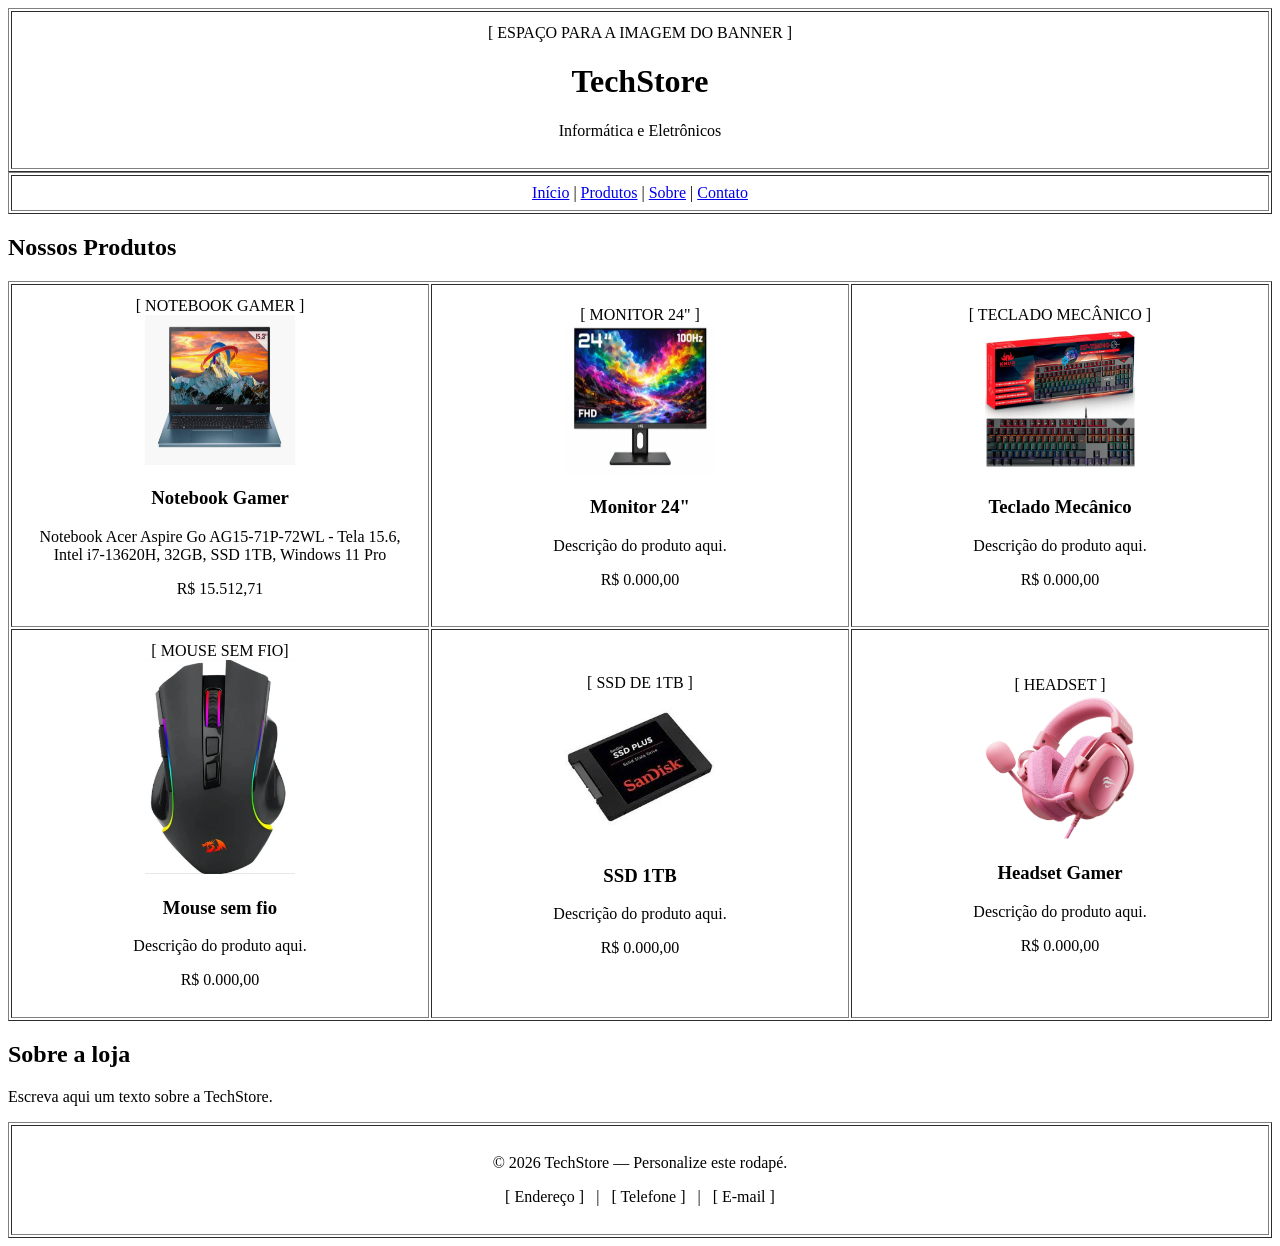
==== index.html @ eebca2a0 "OK" ====
<!DOCTYPE html>
<html lang="pt-br">
<head>
    <meta charset="UTF-8">
    <meta name="viewport" content="width=device-width, initial-scale=1.0">
    <title>TechStore</title>
</head>
<body>

    <!-- ============================================================ -->
    <!-- CABEÇALHO / BANNER                                            -->
    <!-- Espaço em branco para inserir a imagem do banner.            -->
    <!-- ============================================================ -->
    <table border="1" width="100%" cellpadding="12">
        <tr>
            <td align="center">

                <!-- Coloque aqui a imagem do banner (ex.: img/banner.jpg) -->
                [ ESPAÇO PARA A IMAGEM DO BANNER ]
                <!-- <img src="img/banner.jpg" alt="Banner da TechStore" width="100%"> -->

                <h1>TechStore</h1>
                <p>Informática e Eletrônicos</p>
            </td>
        </tr>
    </table>


    <!-- ============================================================ -->
    <!-- MENU DE NAVEGAÇÃO                                             -->
    <!-- ============================================================ -->
    <table border="1" width="100%" cellpadding="8">
        <tr>
            <td align="center">
                <a href="#">Início</a> |
                <a href="#produtos">Produtos</a> |
                <a href="#sobre">Sobre</a> |
                <a href="#contato">Contato</a>
            </td>
        </tr>
    </table>


    <!-- ============================================================ -->
    <!-- PRODUTOS                                                      -->
    <!-- Tabela com imagens e textos. Cada célula tem um espaço em    -->
    <!-- branco para a imagem do eletrônico.                          -->
    <!-- ============================================================ -->
    <h2 id="produtos">Nossos Produtos</h2>

    <table border="1" width="100%" cellpadding="12">

        <!-- LINHA 1 -->
        <tr>
            <td align="center" width="33%">
             
                [ NOTEBOOK GAMER ]<br>
                <img src="notebookgamer.png" width="150" height="150">
                <h3>Notebook Gamer</h3>
                <p>Notebook Acer Aspire Go AG15-71P-72WL - Tela 15.6, Intel i7-13620H, 32GB, SSD 1TB, Windows 11 Pro</p>
                <p>R$ 15.512,71</p>
            </td>

            <td align="center" width="33%">
                
                [ MONITOR 24" ]<br>
                <img src="monitor.png" width="150" height="150">
                <h3>Monitor 24"</h3>
                <p>Descrição do produto aqui.</p>
                <p>R$ 0.000,00</p>
            </td>

            <td align="center" width="33%">
                
                [ TECLADO MECÂNICO ]<br>
               <img src="teclado.png" width="150" height="150">
                <h3>Teclado Mecânico</h3>
                <p>Descrição do produto aqui.</p>
                <p>R$ 0.000,00</p>
            </td>
        </tr>

        <!-- LINHA 2 -->
        <tr>
            <td align="center" width="33%">
                <!-- Coloque aqui a imagem do produto -->
                [ MOUSE SEM FIO]<br>
                <img src="mousesemfio.png" alt="Mouse" width="150">
                <h3>Mouse sem fio</h3>
                <p>Descrição do produto aqui.</p>
                <p>R$ 0.000,00</p>
            </td>

            <td align="center" width="33%">
                <!-- Coloque aqui a imagem do produto -->
                [ SSD DE 1TB ]<br>
                <img src="ssd.jpg" alt="SSD" width="150">
                <h3>SSD 1TB</h3>
                <p>Descrição do produto aqui.</p>
                <p>R$ 0.000,00</p>
            </td>

            <td align="center" width="33%">
                <!-- Coloque aqui a imagem do produto -->
                [ HEADSET ]<br>
                <img src="headset.png" alt="Headset" width="150">
                <h3>Headset Gamer</h3>
                <p>Descrição do produto aqui.</p>
                <p>R$ 0.000,00</p>
            </td>
        </tr>

    </table>


    <!-- ============================================================ -->
    <!-- SOBRE                                                         -->
    <!-- ============================================================ -->
    <h2 id="sobre">Sobre a loja</h2>
    <p>Escreva aqui um texto sobre a TechStore.</p>


    <!-- ============================================================ -->
    <!-- RODAPÉ (personalize à vontade)                               -->
    <!-- ============================================================ -->
    <table border="1" width="100%" cellpadding="12">
        <tr>
            <td align="center">
                <!-- Personalize: contato, endereço, redes sociais, etc. -->
                <p>&copy; 2026 TechStore — Personalize este rodapé.</p>
                <p>[ Endereço ] &nbsp; | &nbsp; [ Telefone ] &nbsp; | &nbsp; [ E-mail ]</p>
            </td>
        </tr>
    </table>

</body>
</html>
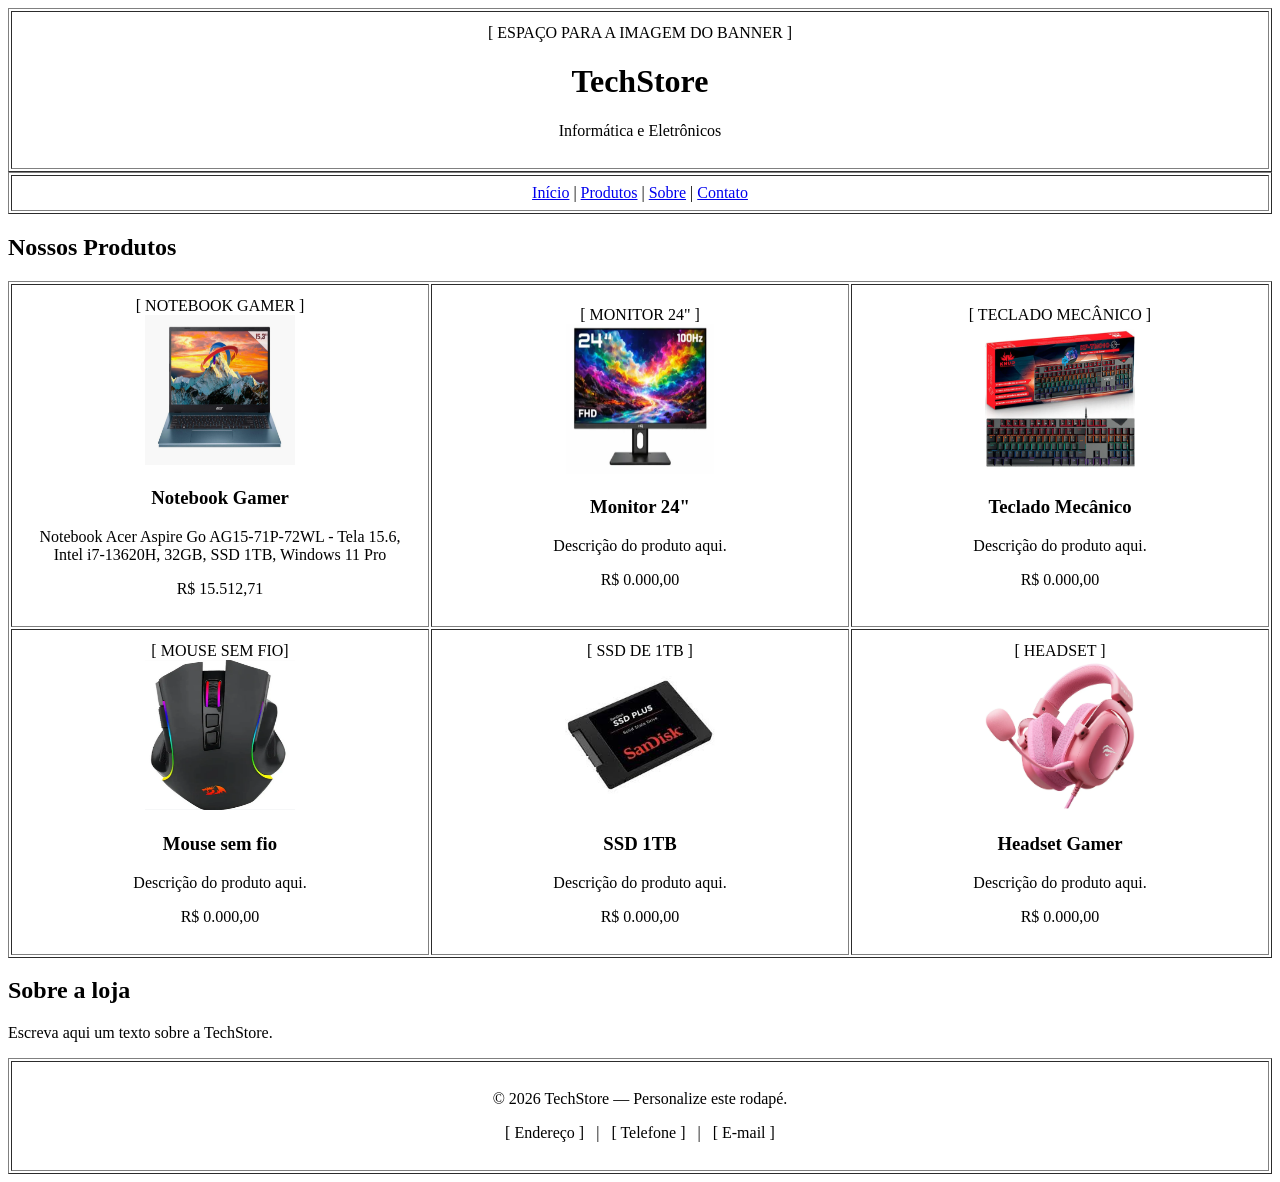
==== commit ca1ae41b: "ok" ====
--- a/index.html
+++ b/index.html
@@ -85,7 +85,7 @@
             <td align="center" width="33%">
                 <!-- Coloque aqui a imagem do produto -->
                 [ MOUSE SEM FIO]<br>
-                <img src="mousesemfio.png" alt="Mouse" width="150">
+                <img src="mousesemfio.png" alt="Mouse" width="150" height="150">
                 <h3>Mouse sem fio</h3>
                 <p>Descrição do produto aqui.</p>
                 <p>R$ 0.000,00</p>
@@ -94,7 +94,7 @@
             <td align="center" width="33%">
                 <!-- Coloque aqui a imagem do produto -->
                 [ SSD DE 1TB ]<br>
-                <img src="ssd.jpg" alt="SSD" width="150">
+                <img src="ssd.jpg" alt="SSD" width="150" height="150">
                 <h3>SSD 1TB</h3>
                 <p>Descrição do produto aqui.</p>
                 <p>R$ 0.000,00</p>
@@ -103,7 +103,7 @@
             <td align="center" width="33%">
                 <!-- Coloque aqui a imagem do produto -->
                 [ HEADSET ]<br>
-                <img src="headset.png" alt="Headset" width="150">
+                <img src="headset.png" alt="Headset" width="150" height="150">
                 <h3>Headset Gamer</h3>
                 <p>Descrição do produto aqui.</p>
                 <p>R$ 0.000,00</p>
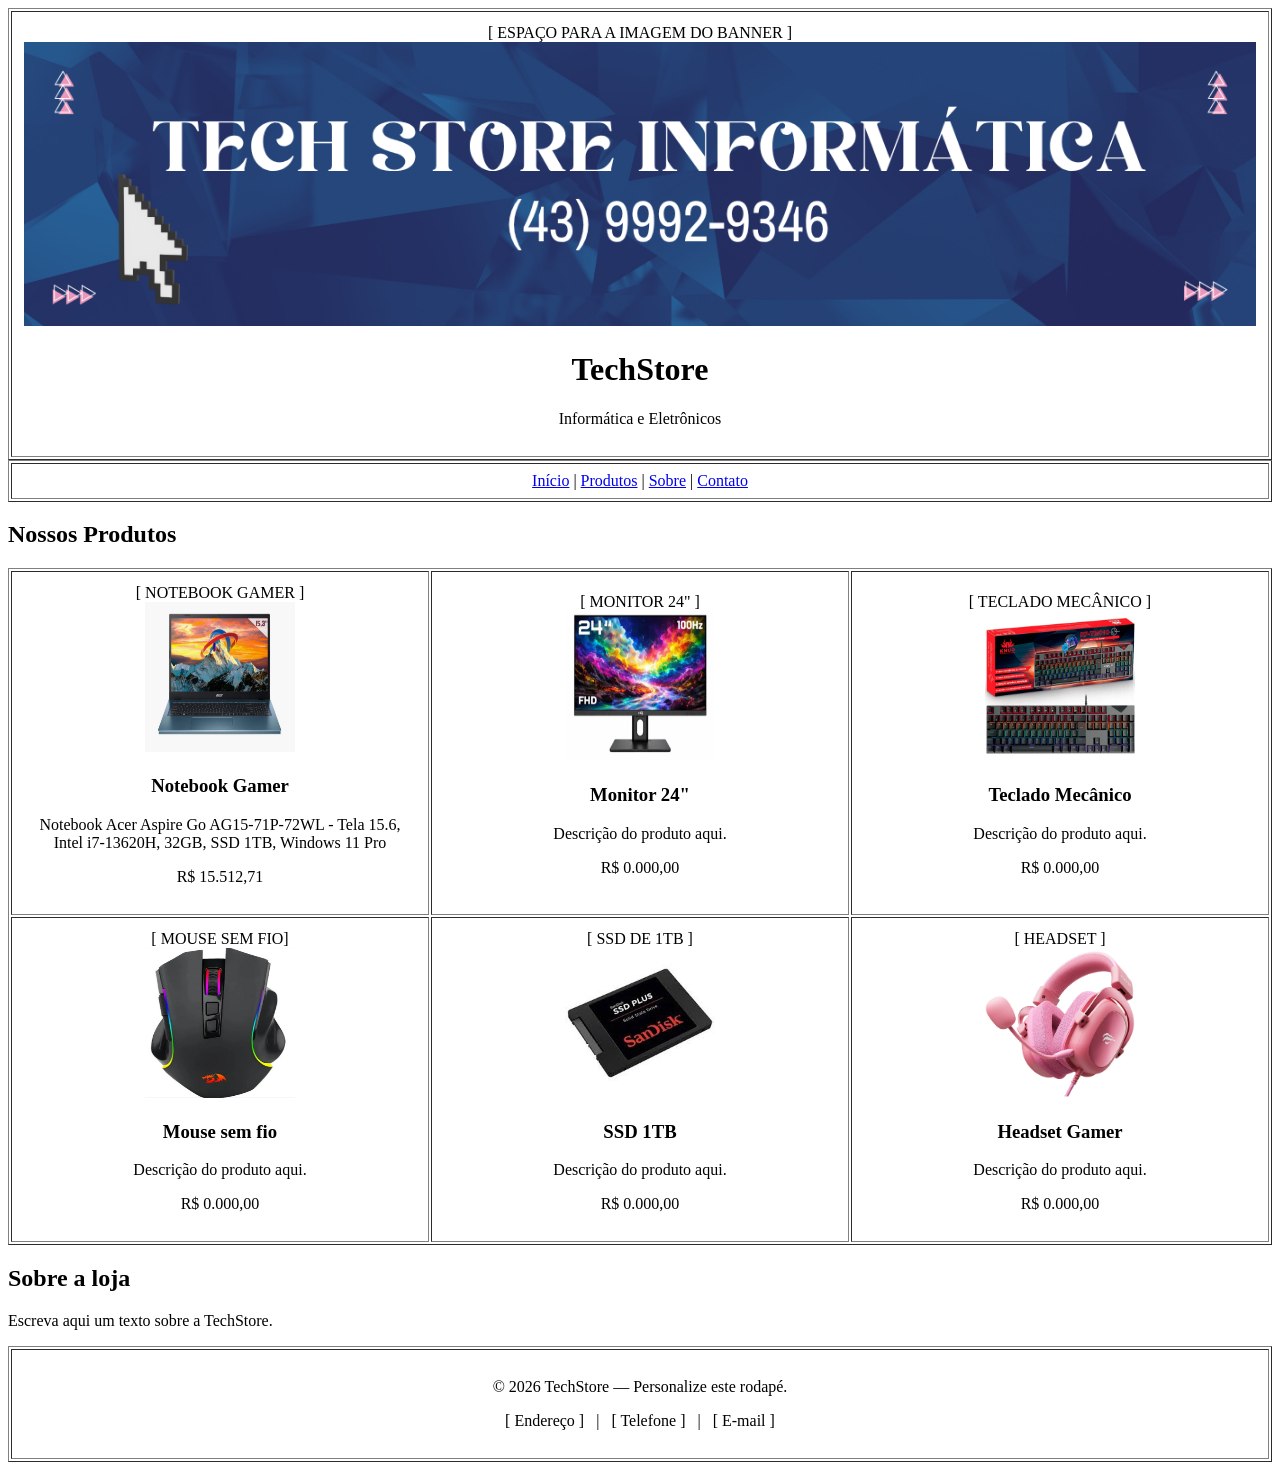
==== commit b9cb9be2: "ok" ====
--- a/index.html
+++ b/index.html
@@ -17,7 +17,7 @@
 
                 <!-- Coloque aqui a imagem do banner (ex.: img/banner.jpg) -->
                 [ ESPAÇO PARA A IMAGEM DO BANNER ]
-                <!-- <img src="img/banner.jpg" alt="Banner da TechStore" width="100%"> -->
+                <img src="banner2.png" alt="Banner da TechStore" width="100%">
 
                 <h1>TechStore</h1>
                 <p>Informática e Eletrônicos</p>
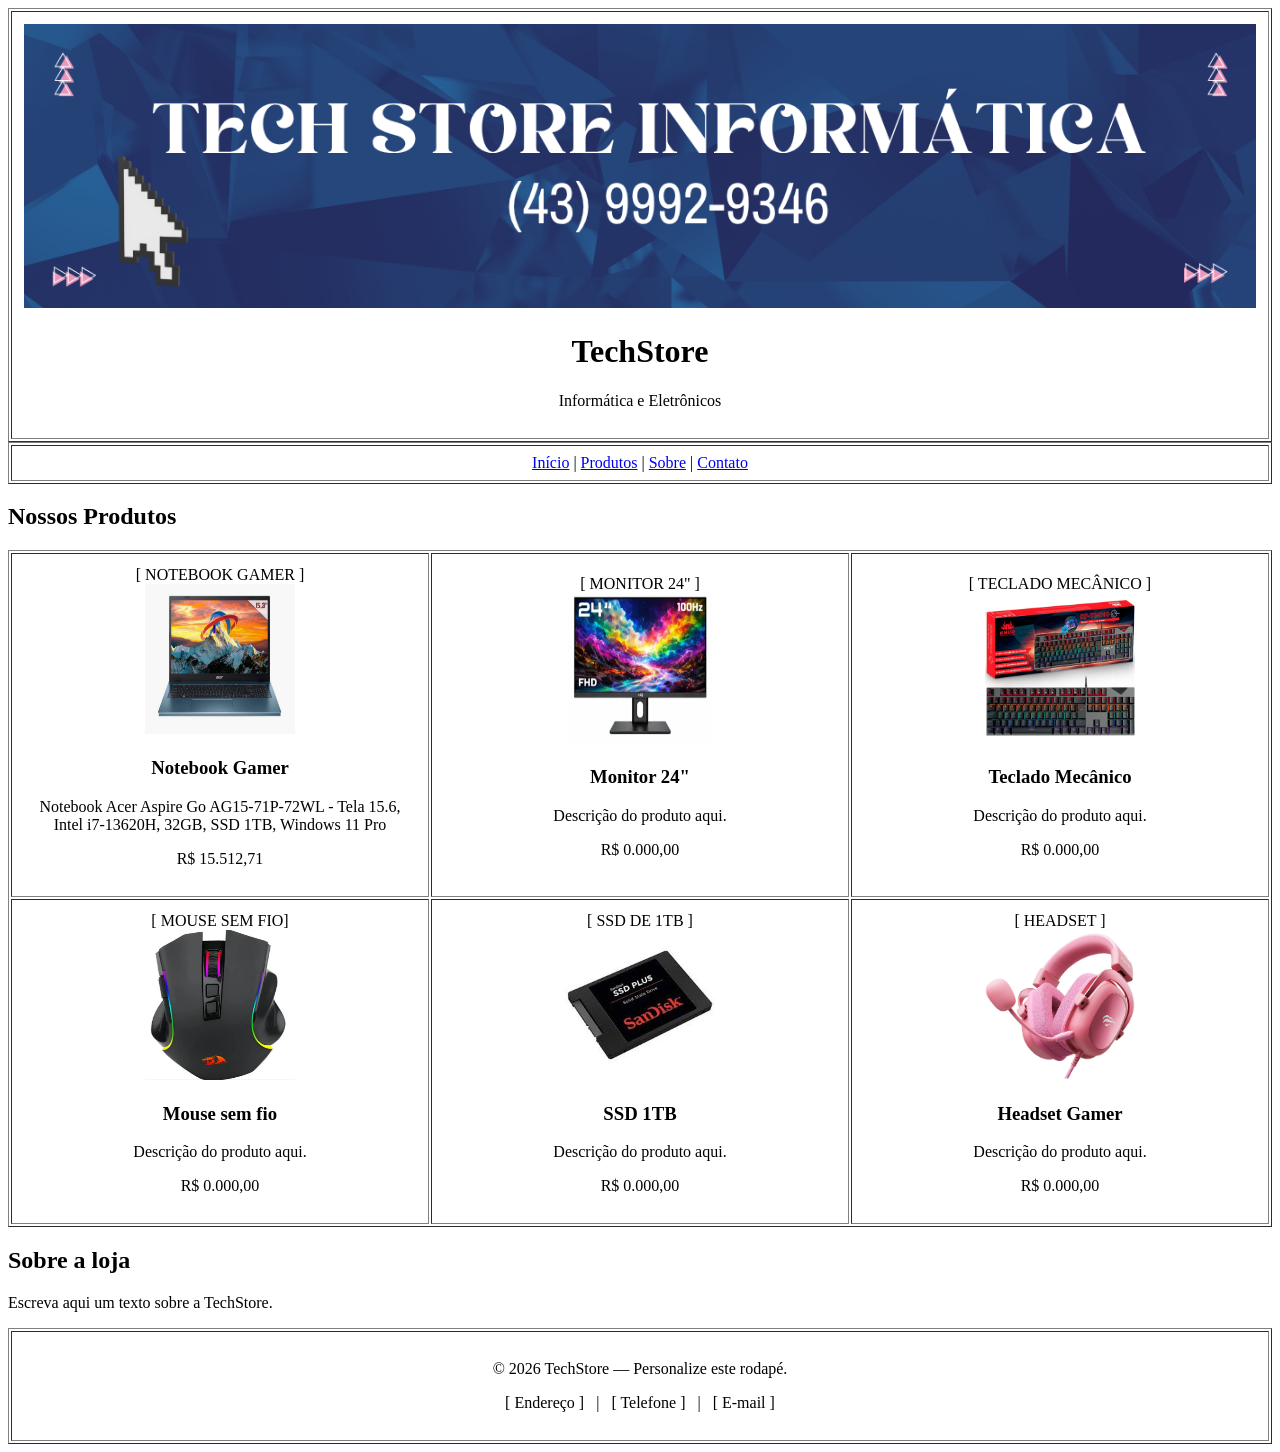
==== commit 42102229: "ok" ====
--- a/index.html
+++ b/index.html
@@ -16,7 +16,7 @@
             <td align="center">
 
                 <!-- Coloque aqui a imagem do banner (ex.: img/banner.jpg) -->
-                [ ESPAÇO PARA A IMAGEM DO BANNER ]
+                
                 <img src="banner2.png" alt="Banner da TechStore" width="100%">
 
                 <h1>TechStore</h1>
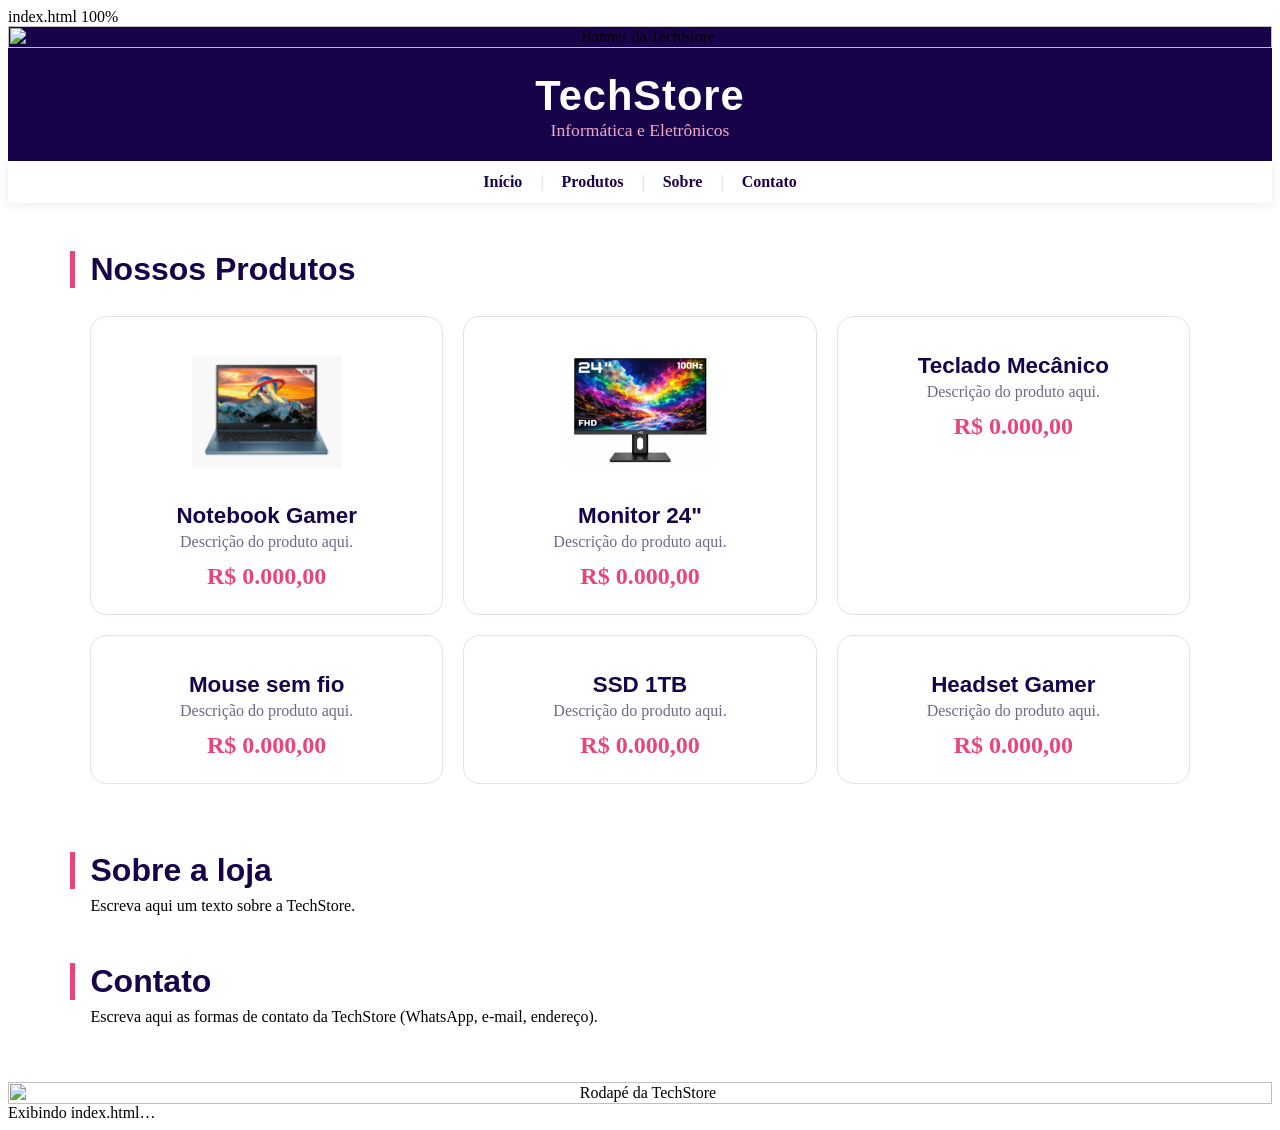
==== commit d3ec01c1: "ok" ====
--- a/index.html
+++ b/index.html
@@ -1,9 +1,12 @@
+index.html
+100%
 <!DOCTYPE html>
 <html lang="pt-br">
 <head>
     <meta charset="UTF-8">
     <meta name="viewport" content="width=device-width, initial-scale=1.0">
     <title>TechStore</title>
+    <link rel="stylesheet" href="style.css">
 </head>
 <body>
 
@@ -16,8 +19,8 @@
             <td align="center">
 
                 <!-- Coloque aqui a imagem do banner (ex.: img/banner.jpg) -->
-                
-                <img src="banner2.png" alt="Banner da TechStore" width="100%">
+
+                <img src="banner.png" alt="Banner da TechStore" width="100%">
 
                 <h1>TechStore</h1>
                 <p>Informática e Eletrônicos</p>
@@ -32,8 +35,8 @@
     <table border="1" width="100%" cellpadding="8">
         <tr>
             <td align="center">
-                <a href="#">Início</a> |
-                <a href="#produtos">Produtos</a> |
+                <a href="index.html">Início</a> |
+                <a href="produtos.html">Produtos</a> |
                 <a href="#sobre">Sobre</a> |
                 <a href="#contato">Contato</a>
             </td>
@@ -53,27 +56,27 @@
         <!-- LINHA 1 -->
         <tr>
             <td align="center" width="33%">
-             
-                [ NOTEBOOK GAMER ]<br>
-                <img src="notebookgamer.png" width="150" height="150">
+
+                <br>
+                <img src="notebookgamer.png" alt="Notebook Gamer" width="150" height="150">
                 <h3>Notebook Gamer</h3>
-                <p>Notebook Acer Aspire Go AG15-71P-72WL - Tela 15.6, Intel i7-13620H, 32GB, SSD 1TB, Windows 11 Pro</p>
-                <p>R$ 15.512,71</p>
+                <p>Descrição do produto aqui.</p>
+                <p>R$ 0.000,00</p>
             </td>
 
             <td align="center" width="33%">
-                
-                [ MONITOR 24" ]<br>
-                <img src="monitor.png" width="150" height="150">
+                <!-- Coloque aqui a imagem do produto -->
+                <br>
+                <img src="monitor.png" alt="Monitor" width="150" height="150">
                 <h3>Monitor 24"</h3>
                 <p>Descrição do produto aqui.</p>
                 <p>R$ 0.000,00</p>
             </td>
 
             <td align="center" width="33%">
-                
-                [ TECLADO MECÂNICO ]<br>
-               <img src="teclado.png" width="150" height="150">
+                <!-- Coloque aqui a imagem do produto -->
+                <br>
+                <!-- <img src="img/teclado.jpg" alt="Teclado" width="150"> -->
                 <h3>Teclado Mecânico</h3>
                 <p>Descrição do produto aqui.</p>
                 <p>R$ 0.000,00</p>
@@ -84,8 +87,8 @@
         <tr>
             <td align="center" width="33%">
                 <!-- Coloque aqui a imagem do produto -->
-                [ MOUSE SEM FIO]<br>
-                <img src="mousesemfio.png" alt="Mouse" width="150" height="150">
+                <br>
+                <!-- <img src="img/mouse.jpg" alt="Mouse" width="150"> -->
                 <h3>Mouse sem fio</h3>
                 <p>Descrição do produto aqui.</p>
                 <p>R$ 0.000,00</p>
@@ -93,8 +96,8 @@
 
             <td align="center" width="33%">
                 <!-- Coloque aqui a imagem do produto -->
-                [ SSD DE 1TB ]<br>
-                <img src="ssd.jpg" alt="SSD" width="150" height="150">
+                <br>
+                <!-- <img src="img/ssd.jpg" alt="SSD" width="150"> -->
                 <h3>SSD 1TB</h3>
                 <p>Descrição do produto aqui.</p>
                 <p>R$ 0.000,00</p>
@@ -102,8 +105,8 @@
 
             <td align="center" width="33%">
                 <!-- Coloque aqui a imagem do produto -->
-                [ HEADSET ]<br>
-                <img src="headset.png" alt="Headset" width="150" height="150">
+                <br>
+                <!-- <img src="img/headset.jpg" alt="Headset" width="150"> -->
                 <h3>Headset Gamer</h3>
                 <p>Descrição do produto aqui.</p>
                 <p>R$ 0.000,00</p>
@@ -121,17 +124,24 @@
 
 
     <!-- ============================================================ -->
+    <!-- CONTATO                                                       -->
+    <!-- ============================================================ -->
+    <h2 id="contato">Contato</h2>
+    <p>Escreva aqui as formas de contato da TechStore (WhatsApp, e-mail, endereço).</p>
+
+
+    <!-- ============================================================ -->
     <!-- RODAPÉ (personalize à vontade)                               -->
     <!-- ============================================================ -->
     <table border="1" width="100%" cellpadding="12">
         <tr>
             <td align="center">
-                <!-- Personalize: contato, endereço, redes sociais, etc. -->
-                <p>&copy; 2026 TechStore — Personalize este rodapé.</p>
-                <p>[ Endereço ] &nbsp; | &nbsp; [ Telefone ] &nbsp; | &nbsp; [ E-mail ]</p>
+                 <img src="foot.png" alt="Rodapé da TechStore" width="100%" height="180">
             </td>
         </tr>
+
     </table>
 
 </body>
-</html>+</html>
+Exibindo index.html…
--- a/style.css
+++ b/style.css
@@ -0,0 +1,220 @@
+style.css
+100%
+/* =============================================================
+   TECHSTORE - style.css
+   Cada linha tem um comentário dizendo o que ela faz.
+   Não gostou de algo? Apague a linha (ou troque o valor) e veja
+   o que muda. Dica: depois de salvar, aperte Ctrl + F5.
+   ============================================================= */
+
+
+/* -------------------------------------------------------------
+   0. FONTES
+   ------------------------------------------------------------- */
+@import url("https://fonts.googleapis.com/css2?family=Barlow:wght@400;600&family=Barlow+Condensed:wght@600;700&display=swap"); /* baixa duas fontes do Google Fonts: Barlow (textos) e Barlow Condensed (títulos, parecida com a letra do banner) */
+
+
+/* -------------------------------------------------------------
+   1. PÁGINA INTEIRA
+   ------------------------------------------------------------- */
+body {
+  font-family: "Barlow", Arial, sans-serif;   /* fonte dos textos; se a Barlow não carregar, usa Arial */
+  background-color: #f4f3f8;                  /* cor de fundo da página (cinza bem claro, quase branco) */
+  color: #2a2640;                             /* cor padrão de todo o texto (grafite escuro, mais suave que o preto puro) */
+  margin: 0;                                  /* tira a margem branca que o navegador coloca em volta da página */
+  line-height: 1.6;                           /* espaço entre as linhas do texto, facilita a leitura */
+}
+
+img {
+  max-width: 100%;                            /* nenhuma imagem passa da largura da tela (importante no celular) */
+  display: block;                             /* imagem vira um bloco, isso remove um espacinho estranho embaixo dela */
+  margin: 0 auto;                             /* centraliza a imagem na horizontal */
+}
+
+
+/* -------------------------------------------------------------
+   2. TABELAS EM GERAL (tira o visual de planilha)
+   ------------------------------------------------------------- */
+table {
+  border: none;                               /* remove a borda externa que vem do border="1" */
+  border-collapse: collapse;                  /* junta as bordas das células numa só */
+}
+
+td {
+  border: none;                               /* remove a borda de cada célula */
+}
+
+
+/* -------------------------------------------------------------
+   3. BANNER (1ª tabela da página)
+   ------------------------------------------------------------- */
+table:nth-of-type(1) td {
+  padding: 0;                                 /* tira o espaço em volta do banner, ele encosta nas bordas da tela */
+  background-color: #16034a;                  /* faixa escura atrás do título, continua a cor do banner */
+}
+
+table:nth-of-type(1) img {
+  width: 100%;                                /* banner ocupa toda a largura */
+  height: auto;                               /* altura acompanha a largura, a imagem não fica esticada */
+}
+
+h1 {
+  font-family: "Barlow Condensed", Arial, sans-serif; /* fonte estreita, combina com a letra do banner */
+  font-size: 2.6rem;                          /* tamanho do título TechStore */
+  letter-spacing: 1px;                        /* afasta um pouco as letras */
+  color: #ffffff;                             /* título em branco puro */
+  margin: 24px 0 0;                           /* espaço acima do título */
+}
+
+h1 + p {
+  color: #f4a6c6;                             /* frase "Informática e Eletrônicos" em rosa (mesma cor dos triângulos do banner) */
+  margin: 0 0 20px;                           /* aproxima a frase do título e dá espaço embaixo */
+  font-size: 1.1rem;                          /* frase um pouco maior que o texto normal */
+}
+
+
+/* -------------------------------------------------------------
+   4. MENU (2ª tabela da página)
+   ------------------------------------------------------------- */
+table:nth-of-type(2) {
+  position: sticky;                           /* o menu "gruda" no topo da tela quando a página rola */
+  top: 0;                                     /* gruda exatamente no topo */
+  z-index: 10;                                /* fica por cima das outras coisas ao rolar */
+  background-color: #ffffff;                  /* menu em faixa branca, separa o topo escuro do conteúdo */
+  box-shadow: 0 2px 10px rgba(22, 3, 74, 0.08); /* sombra leve embaixo do menu, dá sensação de "flutuar" */
+}
+
+table:nth-of-type(2) td {
+  padding: 12px;                              /* altura da faixa do menu */
+  color: #cfcbe0;                             /* cor das barrinhas | entre os links (cinza claro, discretas) */
+}
+
+a {
+  color: #16034a;                             /* cor dos links (azul-marinho da marca) */
+  text-decoration: none;                      /* tira o sublinhado */
+  font-weight: 600;                           /* links em seminegrito */
+  padding: 6px 14px;                          /* área em volta do link, fica mais fácil de clicar */
+  border-radius: 20px;                        /* arredonda os cantos (formato de pílula no hover) */
+  transition: background-color 0.2s, color 0.2s; /* a troca de cor acontece suave, em 0,2 segundo */
+}
+
+a:hover {
+  background-color: #e8457c;                  /* ao passar o mouse, aparece um fundo rosa forte */
+  color: #ffffff;                             /* e o texto do link fica branco */
+}
+
+
+/* -------------------------------------------------------------
+   5. TÍTULOS DAS SEÇÕES (Nossos Produtos, Sobre, Contato)
+   ------------------------------------------------------------- */
+h2 {
+  font-family: "Barlow Condensed", Arial, sans-serif; /* mesma fonte do título principal */
+  font-size: 2rem;                            /* tamanho dos títulos de seção */
+  color: #16034a;                             /* títulos em azul-marinho da marca */
+  max-width: 1100px;                          /* largura máxima, alinha com a área dos produtos */
+  margin: 48px auto 8px;                      /* espaço em cima, centraliza o bloco e pouco espaço embaixo */
+  padding: 0 20px 0 16px;                     /* afasta o texto da borda da tela (resolve o "Nossos" cortado) */
+  border-left: 5px solid #e8457c;             /* barrinha rosa à esquerda do título */
+}
+
+h2 ~ p {
+  max-width: 1100px;                          /* parágrafos do Sobre e do Contato com a mesma largura dos títulos */
+  margin: 0 auto;                             /* centraliza o bloco de texto */
+  padding: 0 20px 0 21px;                     /* alinha o texto com o título (5px da barrinha + 16px) */
+}
+
+
+/* -------------------------------------------------------------
+   6. PRODUTOS (a tabela que vem logo depois do h2)
+   ------------------------------------------------------------- */
+h2 + table {
+  border-collapse: separate;                  /* separa as células para elas virarem "cartões" */
+  border-spacing: 20px;                       /* espaço entre um cartão e outro */
+  max-width: 1140px;                          /* largura máxima da vitrine em telas grandes */
+  margin: 0 auto;                             /* centraliza a vitrine */
+}
+
+h2 + table td {
+  background-color: #ffffff;                  /* fundo branco do cartão, destaca do fundo cinza da página */
+  border: 1px solid #e4e1ee;                  /* borda fina e clara do cartão */
+  border-radius: 16px;                        /* cantos arredondados */
+  padding: 20px;                              /* espaço interno do cartão */
+  vertical-align: top;                        /* conteúdo começa no topo, mesmo se um cartão tiver mais texto */
+  transition: transform 0.25s, border-color 0.25s, box-shadow 0.25s; /* animação suave do efeito de hover */
+}
+
+h2 + table td:hover {
+  transform: translateY(-6px);                /* o cartão "sobe" 6px ao passar o mouse */
+  border-color: #e8457c;                      /* e a borda fica rosa */
+  box-shadow: 0 10px 24px rgba(22, 3, 74, 0.12); /* e ganha uma sombra, como se saísse da página */
+}
+
+h2 + table img {
+  width: 150px;                               /* largura da foto do produto */
+  height: 150px;                              /* altura da foto do produto */
+  object-fit: contain;                        /* a foto cabe inteira no quadrado, sem distorcer */
+  border-radius: 12px;                        /* cantos arredondados da foto */
+}
+
+h2 + table br {
+  display: none;                              /* esconde o <br> vazio que fica antes da imagem */
+}
+
+h3 {
+  font-family: "Barlow Condensed", Arial, sans-serif; /* nome do produto na fonte dos títulos */
+  font-size: 1.4rem;                          /* tamanho do nome do produto */
+  color: #16034a;                             /* nome em azul-marinho */
+  margin: 16px 0 4px;                         /* espaço acima e abaixo do nome */
+}
+
+h2 + table td p {
+  margin: 4px 0;                              /* aproxima os parágrafos dentro do cartão */
+  color: #6e6987;                             /* descrição em cinza, menos destaque que o nome */
+}
+
+h2 + table td p:last-child {
+  font-size: 1.5rem;                          /* preço grande (é o último parágrafo do cartão) */
+  font-weight: 600;                           /* preço em seminegrito */
+  color: #e8457c;                             /* preço em rosa forte, para chamar atenção */
+  margin-top: 12px;                           /* afasta o preço da descrição */
+}
+
+
+/* -------------------------------------------------------------
+   7. RODAPÉ (última tabela da página)
+   ------------------------------------------------------------- */
+table:last-of-type {
+  margin-top: 56px;                           /* espaço entre o Contato e o rodapé */
+}
+
+table:last-of-type td {
+  padding: 0;                                 /* rodapé encosta nas bordas, igual ao banner */
+}
+
+table:last-of-type img {
+  width: 100%;                                /* rodapé ocupa toda a largura */
+  height: auto;                               /* corrige a imagem esticada pelo height="180" do HTML */
+}
+
+
+/* -------------------------------------------------------------
+   8. CELULAR (telas com até 700px de largura)
+   ------------------------------------------------------------- */
+@media (max-width: 700px) {
+  h2 + table,
+  h2 + table tbody,
+  h2 + table tr,
+  h2 + table td {
+    display: block;                           /* no celular, a tabela deixa de ser tabela: um cartão embaixo do outro */
+    width: auto;                              /* ignora o width="33%" do HTML */
+  }
+
+  h2 + table td {
+    margin: 0 16px 16px;                      /* espaço em volta de cada cartão no celular */
+  }
+
+  a {
+    padding: 6px 8px;                         /* links do menu mais compactos para caber na tela */
+  }
+}
+Exibindo style.css…
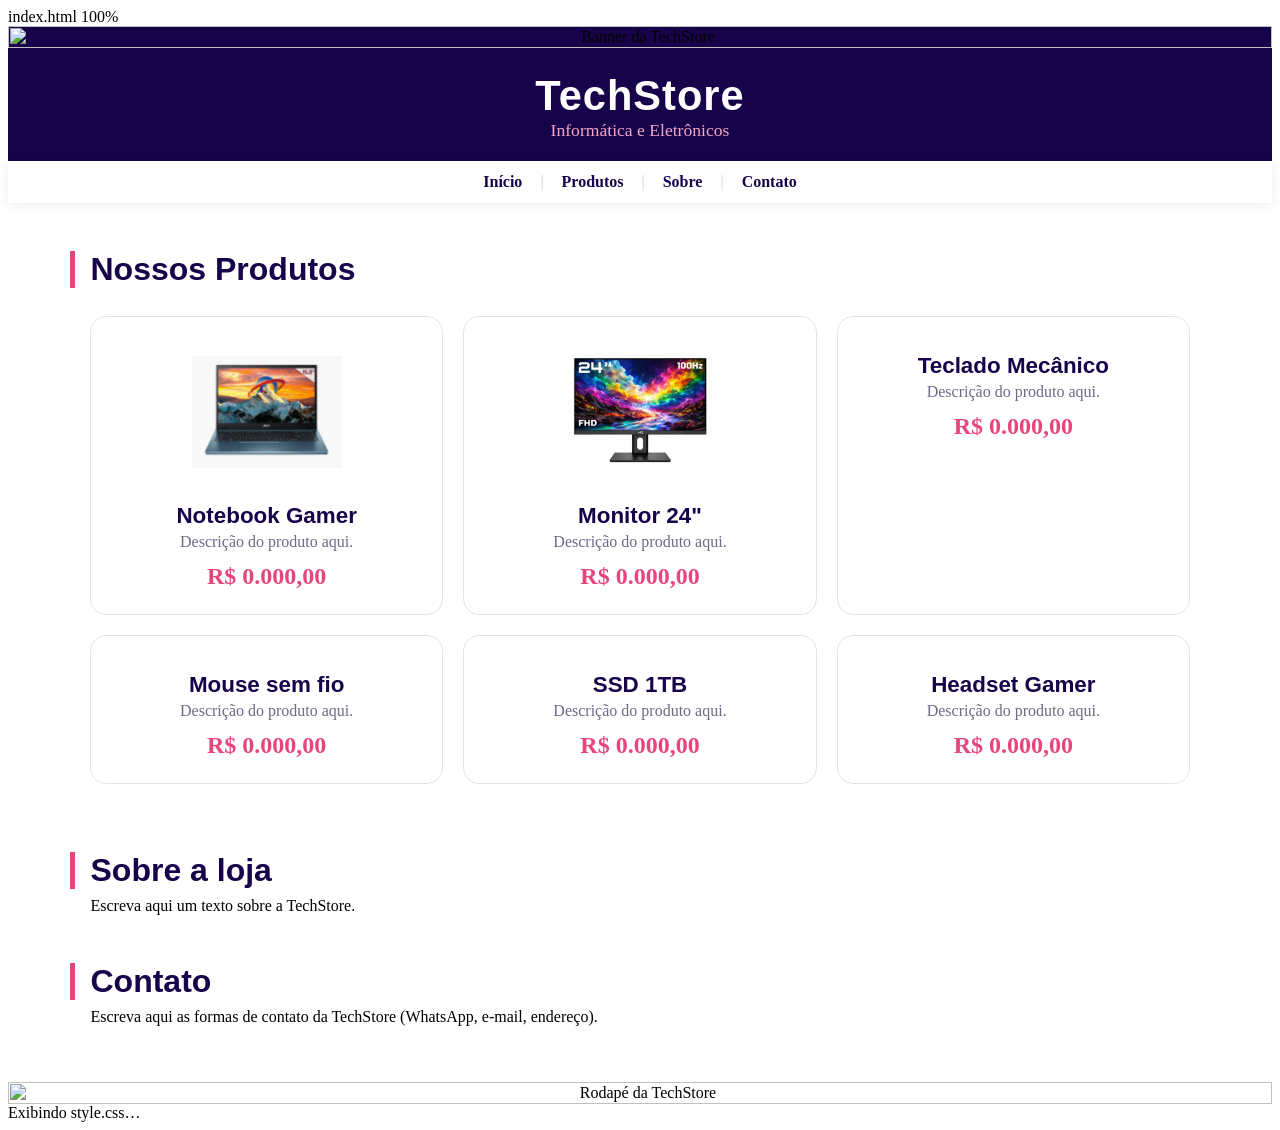
==== commit e523c8f8: "ok" ====
--- a/index.html
+++ b/index.html
@@ -144,4 +144,4 @@
 
 </body>
 </html>
-Exibindo index.html…+Exibindo style.css…
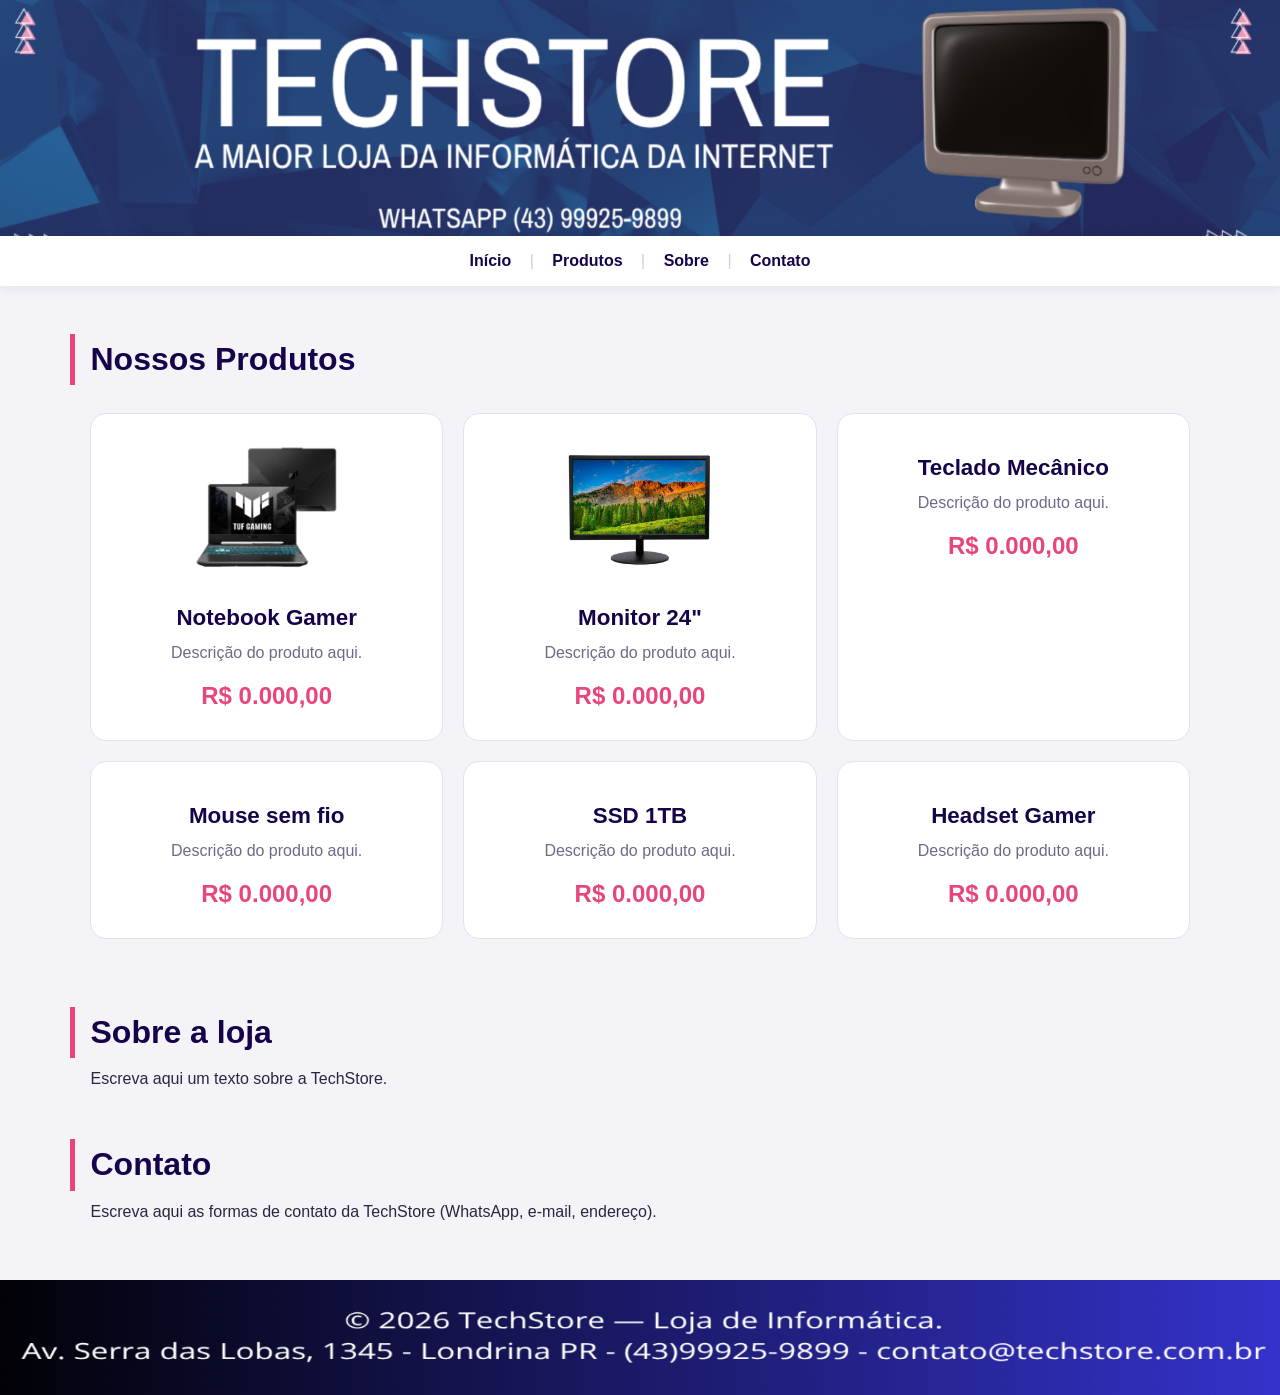
==== commit 4cb31b76: "Add files via upload" ====
--- a/index.html
+++ b/index.html
@@ -1,5 +1,3 @@
-index.html
-100%
 <!DOCTYPE html>
 <html lang="pt-br">
 <head>
@@ -21,9 +19,6 @@
                 <!-- Coloque aqui a imagem do banner (ex.: img/banner.jpg) -->
 
                 <img src="banner.png" alt="Banner da TechStore" width="100%">
-
-                <h1>TechStore</h1>
-                <p>Informática e Eletrônicos</p>
             </td>
         </tr>
     </table>
@@ -38,7 +33,7 @@
                 <a href="index.html">Início</a> |
                 <a href="produtos.html">Produtos</a> |
                 <a href="#sobre">Sobre</a> |
-                <a href="#contato">Contato</a>
+                <a href="contato.html">Contato</a>
             </td>
         </tr>
     </table>
@@ -143,5 +138,4 @@
     </table>
 
 </body>
-</html>
-Exibindo style.css…+</html>
--- a/style.css
+++ b/style.css
@@ -1,5 +1,3 @@
-style.css
-100%
 /* =============================================================
    TECHSTORE - style.css
    Cada linha tem um comentário dizendo o que ela faz.
@@ -58,14 +56,14 @@
   height: auto;                               /* altura acompanha a largura, a imagem não fica esticada */
 }
 
-h1 {
+/*h1 {
   font-family: "Barlow Condensed", Arial, sans-serif; /* fonte estreita, combina com a letra do banner */
-  font-size: 2.6rem;                          /* tamanho do título TechStore */
-  letter-spacing: 1px;                        /* afasta um pouco as letras */
-  color: #ffffff;                             /* título em branco puro */
-  margin: 24px 0 0;                           /* espaço acima do título */
-}
-
+  /*font-size: 2.6rem;       */                   /* tamanho do título TechStore */
+ /* letter-spacing: 1px;                        /* afasta um pouco as letras */
+  /*color: #ffffff;                             /* título em branco puro */
+  /*margin: 24px 0 0;                           /* espaço acima do título */
+/*}
+*/
 h1 + p {
   color: #f4a6c6;                             /* frase "Informática e Eletrônicos" em rosa (mesma cor dos triângulos do banner) */
   margin: 0 0 20px;                           /* aproxima a frase do título e dá espaço embaixo */
@@ -217,4 +215,60 @@
     padding: 6px 8px;                         /* links do menu mais compactos para caber na tela */
   }
 }
-Exibindo style.css…+
+/* -------------------------------------------------------------
+   PÁGINA DE CONTATO - FORMULÁRIO
+   ------------------------------------------------------------- */
+.formulario {
+  max-width: 600px;                 /* largura máxima da caixa do formulário */
+  margin: 24px auto;                /* centraliza o formulário na página */
+  background-color: #ffffff;        /* fundo branco, igual aos cartões de produto */
+  padding: 30px;                    /* espaço interno da caixa */
+  border-radius: 16px;              /* cantos arredondados */
+  border: 1px solid #e4e1ee;        /* borda fina e clara */
+}
+
+.formulario label {
+  display: block;                   /* cada texto fica numa linha, acima do campo */
+  font-weight: 600;                 /* texto em seminegrito */
+  color: #16034a;                   /* azul-marinho da marca */
+  margin-top: 16px;                 /* espaço acima de cada campo */
+  margin-bottom: 6px;               /* espaço entre o texto e o campo */
+}
+
+.formulario input,
+.formulario select,
+.formulario textarea {
+  width: 100%;                      /* campo ocupa toda a largura da caixa */
+  box-sizing: border-box;           /* o espaço interno não faz o campo passar da caixa */
+  padding: 12px;                    /* espaço dentro do campo */
+  font-size: 1rem;                  /* tamanho do texto digitado */
+  font-family: inherit;             /* usa a mesma fonte do site */
+  border: 1px solid #d9d5ea;        /* borda cinza clara */
+  border-radius: 8px;               /* cantos arredondados */
+}
+
+.formulario input:focus,
+.formulario select:focus,
+.formulario textarea:focus {
+  outline: none;                    /* tira o contorno padrão do navegador */
+  border-color: #e8457c;            /* borda rosa no campo em que o cliente está digitando */
+}
+
+.formulario button {
+  margin-top: 24px;                 /* espaço acima do botão */
+  width: 100%;                      /* botão ocupa toda a largura */
+  padding: 14px;                    /* tamanho do botão */
+  font-size: 1.1rem;                /* tamanho do texto do botão */
+  font-weight: 600;                 /* texto em seminegrito */
+  color: #ffffff;                   /* texto branco */
+  background-color: #e8457c;        /* botão rosa (cor de destaque do site) */
+  border: none;                     /* sem borda */
+  border-radius: 24px;              /* botão arredondado */
+  cursor: pointer;                  /* mãozinha ao passar o mouse */
+}
+
+.formulario button:hover {
+  background-color: #c9336a;        /* rosa mais escuro ao passar o mouse */
+}
+
